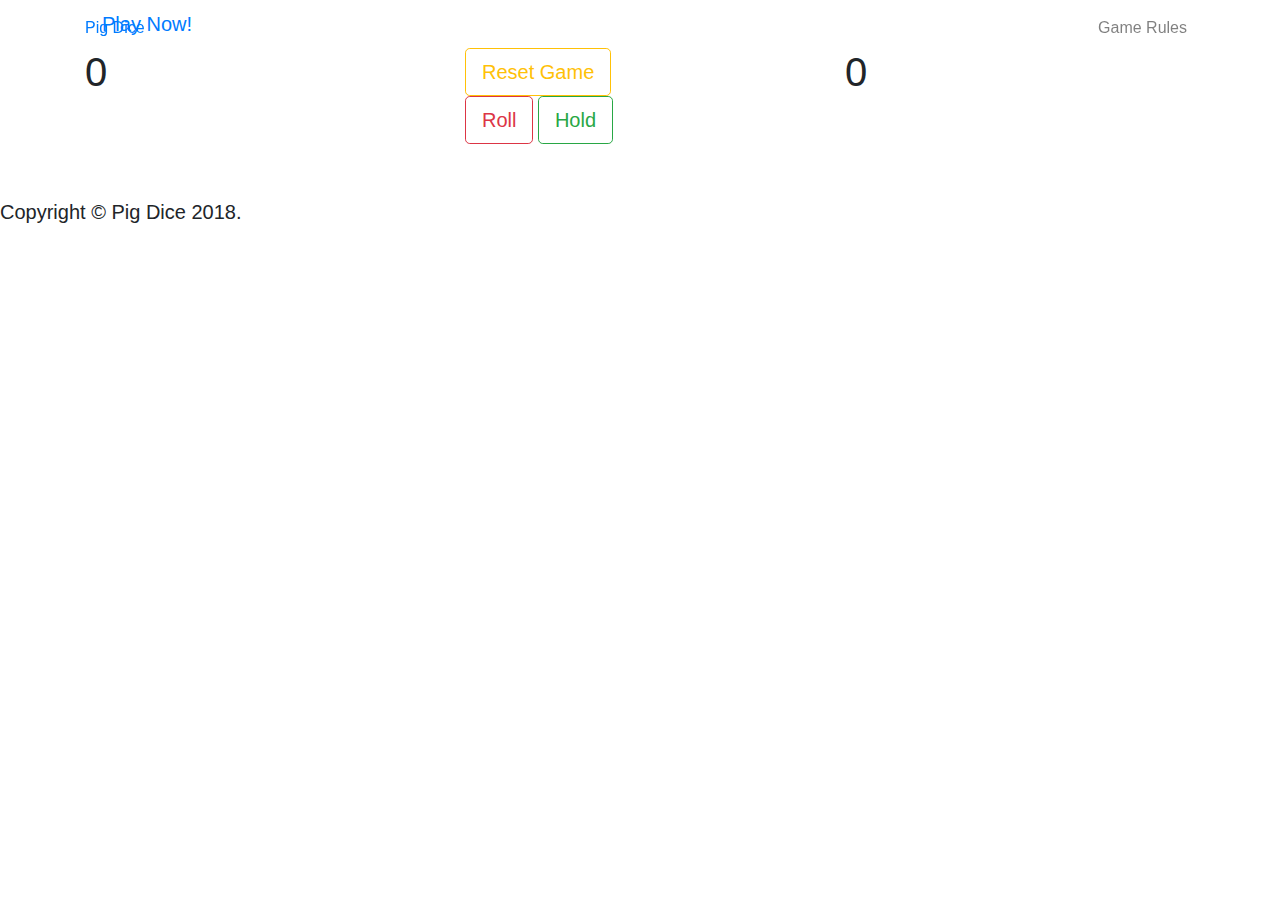
==== index.html @ 21623a9f "links" ====
<!DOCTYPE html>
<html lang="en">

<head>
    <meta charset="UTF-8">
    <meta name="viewport" content="width=device-width, initial-scale=1.0">
    <meta http-equiv="X-UA-Compatible" content="ie=edge">
    <link rel="stylesheet" href="https://maxcdn.bootstrapcdn.com/bootstrap/4.0.0/css/bootstrap.min.css">
    <link href='https://fonts.googleapis.com/css?family=Averia Sans Libre' rel='stylesheet'>
    <link href='https://fonts.googleapis.com/css?family=Julius Sans One' rel='stylesheet'>
    <link href='https://fonts.googleapis.com/css?family=Happy Monkey' rel='stylesheet'>
    <link rel="stylesheet" href="css/font-awesome.css">
    <link rel="stylesheet" href="css/animate.min.css">
    <link rel="stylesheet" href="css/styles.css">
    <link rel="shortcut icon" href="img/favicon.png">
    <title>Pig Dice</title>
</head>

<body>
    <nav class="navbar navbar-expand-lg navbar-light fixed-top" id="navMain">
        <div class="container">
            <a href="index.html">Pig Dice</a>
            <button class="navbar-toggler navbar-toggler-right" type="button" data-toggle="collapse" data-target="#navbarResponsive"
                aria-controls="navbarResponsive" aria-expanded="false" aria-label="Toggle navigation">Menu
                <i class="fa fa-bars"></i>
            </button>
            <div class="collapse navbar-collapse" id="navbarResponsive">
                <ul class="navbar-nav ml-auto">
                    <li class="nav-item">
                        <a class="nav-link smooth-scroll" href="#modal-rules" data-toggle="modal">Game Rules</a>
                    </li>
                </ul>
            </div>
        </div>
    </nav>
    <div class="container" id="start-game">
        <a href="#input-details" id="fresh-game" class="btn btn-default btn-lg animated infinite flash" data-toggle="modal"> Play Now!</a>
    </div>
    <div class="container-fluid dice-game">
        <div class="container">
            <div class="row game-content">
                <div class="col-md-4 live-content" id="content1">
                    <h1>0</h1>
                    <h2></h2>
                    <!-- <h3></h3> -->
                    <h4 class="cumulative"></h4>
                </div>
                <div class="col-md-4 center-panel">
                    <button class="btn btn-outline-warning btn-lg" id="reset" href="#input-details">Reset Game</button>
                    <br>
                    <button class="btn btn-outline-danger btn-lg" id="roll-dice">Roll</button>
                    <button class="btn btn-outline-success btn-lg" id="hold">Hold</button>
                    <p class="text-uppercase animated infinite shake"></p>
                    <div id="image-die">

                    </div>
                </div>
                <div class="col-md-4 live-content" id="content2">
                    <h1>0</h1>
                    <h2></h2>
                    <!-- <h3></h3> -->
                    <h4 class="cumulative"></h4>
                </div>
            </div>
        </div>
    </div>
    <div class="modal fade" id="modal-rules" role="dialog">
        <div class="modal-dialog modal-dialog-centered modal-lg">
            <div class="modal-content">
                <div class="modal-header">
                    <h4 class="modal-title">Rules</h4>
                    <button type="button" class="close" data-dismiss="modal">&times;</button>
                </div>
                <div class="modal-body">
                    <h3>Game Play:</h3>
                    <p>A player rolls the die until either:</p>
                    <ul>
                        <li>A one is rolled</li>
                        <li>The player chooses to hold i.e. stop rolling</li>
                    </ul>
                    <p>When a one is rolled, accumulated points are discarded and the other player takes over the dice.</p>
                    <p>When Hold is pressed, the accumulated points are added to the player's final Score.</p>
                    <p>The other player then takes the die over</p>
                    <p>
                        <span class="font-weight-bold">The first player to get 100 is the Winner!</span>
                    </p>
                    <br>
                    <h3>How to Play</h3>
                    <ol>
                        <li>Click start to begin the game</li>
                        <li>Enter the name of two players</li>
                        <li>ROLL the die and HODL as pleased.</li>
                    </ol>
                    <p>Resetting the game makes all counters become 0.</p>
                    <p>Refresh the game to start a new game with different players.</p>
                </div>
                <div class="modal-footer">
                    <button class="btn btn-danger" type="button" data-dismiss="modal">Close</button>
                </div>
            </div>
        </div>
    </div>
    <div class="modal fade" id="input-details" role="dialog">
        <div class="modal-dialog">
            <div class="modal-content">
                <div class="modal-header">
                    <h4 class="modal-title">Enter Name of 2 Players </h4>
                </div>
                <div class="modal-body">
                    <form action="" id="player-names">
                        <div class="col">
                            <input class="form-group" type="text" id="name-player" placeholder="Name of Player">
                            <button type="submit" class="btn btn-info" id="submit">Submit</button>
                        </div>
                    </form>
                </div>
                <div class="modal-footer">
                    <button class="btn btn-danger" type="button" data-dismiss="modal">Close</button>
                </div>
            </div>
        </div>
    </div>
    <div class="modal fade" id="winner-modal" role="dialog">
        <div class="modal-dialog modal-dialog-centered modal-lg">
            <div class="modal-content winner">
                <div class="modal-body">
                    <div class="winner-text">

                    </div>
                </div>
                <div class="modal-footer">
                    <button class="btn btn-danger" type="button" data-dismiss="modal">Close</button>
                </div>
            </div>
        </div>
    </div>
    <footer class="footer">
        <div class="footer-content">
            <ul class="list-inline">
                <li class="list-inline-item">
                    <a href="https://github.com/DevWaweru?tab=repositories" target="_blank">
                        <i class="fa fa-github fa-2x"></i>
                    </a>
                </li>
                <li class="list-inline-item">
                    <a href="https://twitter.com/richiewaweru" target="_blank">
                        <i class="fa fa-twitter fa-2x"></i>
                    </a>
                </li>
            </ul>
            <h5>Copyright &copy; Pig Dice 2018.</h5>
        </div>
    </footer>
    <script src="js/jquery.js"></script>
    <script src="js/bootstrap.bundle.min.js"></script>
    <script src="js/scripts.js"></script>
</body>

</html>
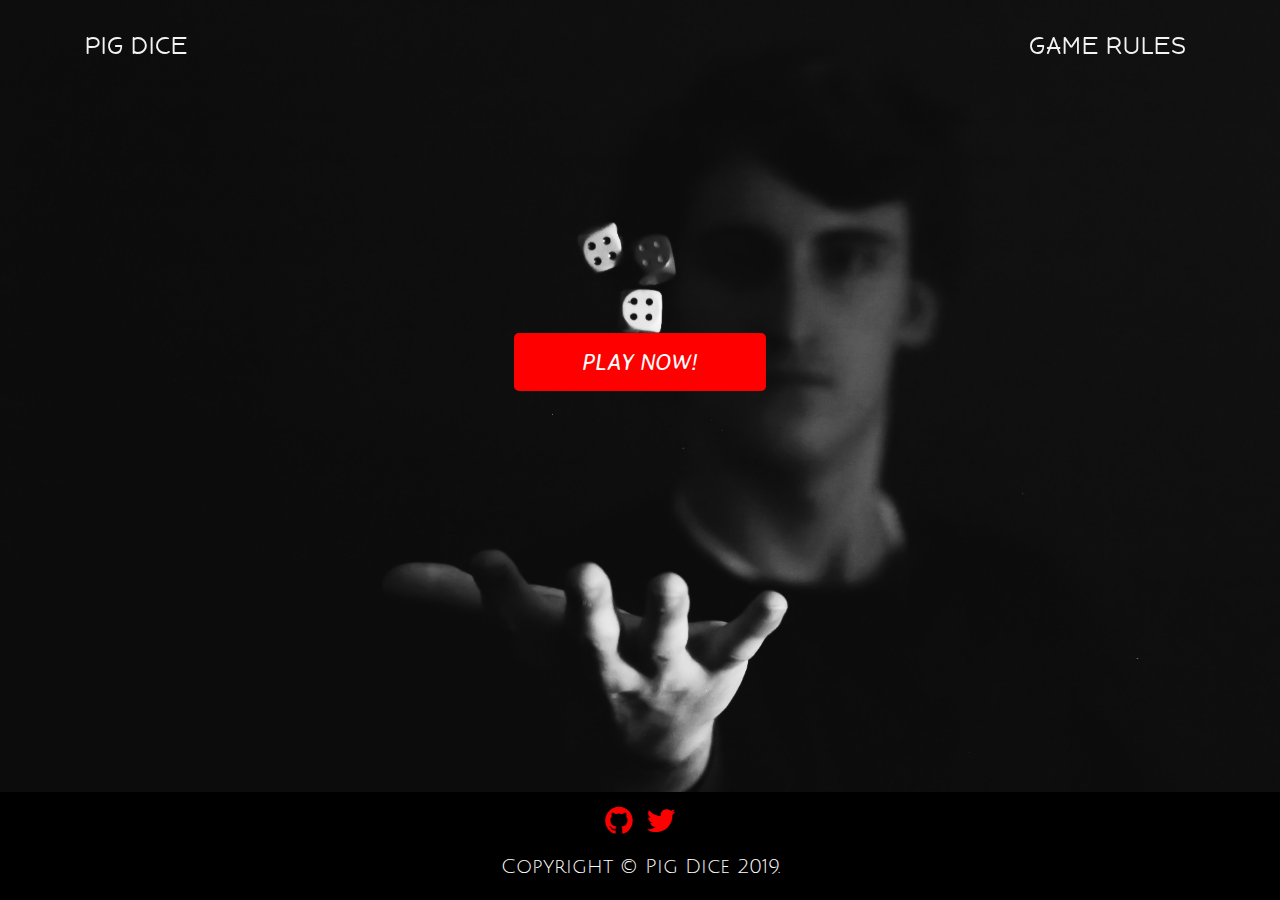
==== commit 19730eaa: "add class button" ====
--- a/index.html
+++ b/index.html
@@ -95,7 +95,7 @@
                     <p>Refresh the game to start a new game with different players.</p>
                 </div>
                 <div class="modal-footer">
-                    <button class="btn btn-danger" type="button" data-dismiss="modal">Close</button>
+                    <button class="btn btn-primary" type="button" data-dismiss="modal">Close</button>
                 </div>
             </div>
         </div>
@@ -115,7 +115,7 @@
                     </form>
                 </div>
                 <div class="modal-footer">
-                    <button class="btn btn-danger" type="button" data-dismiss="modal">Close</button>
+                    <button class="btn btn-primary" type="button" data-dismiss="modal">Close</button>
                 </div>
             </div>
         </div>
@@ -129,7 +129,7 @@
                     </div>
                 </div>
                 <div class="modal-footer">
-                    <button class="btn btn-danger" type="button" data-dismiss="modal">Close</button>
+                    <button class="btn btn-primary" type="button" data-dismiss="modal">Close</button>
                 </div>
             </div>
         </div>
@@ -148,7 +148,7 @@
                     </a>
                 </li>
             </ul>
-            <h5>Copyright &copy; Pig Dice 2018.</h5>
+            <h5>Copyright &copy; Pig Dice 2019.</h5>
         </div>
     </footer>
     <script src="js/jquery.js"></script>
--- a/css/styles.css
+++ b/css/styles.css
@@ -0,0 +1,177 @@
+body,
+html {
+    height: 100%;
+    background-image: url("../img/header-image.jpg");
+    background-size: cover;
+    position: relative;
+}
+#navMain {
+    font-family: 'Happy Monkey';
+    font-size: 100%;
+    text-transform: uppercase;
+}
+
+#navMain .navbar-toggler {
+    font-size: 14px;
+    padding: 11px;
+    color: 	 #66cc00;
+}
+
+#navMain a {
+    color: rgba(250, 250, 250, 0.973);
+    text-decoration: none;
+}
+
+
+#navMain .navbar-nav .nav-item:active,
+#navMain .navbar-nav .nav-item:focus {
+    outline: none;
+    background-color: transparent;
+}
+
+#start-game a {
+    margin-top: 60%;
+}
+
+#start-game {
+    text-align: center;
+}
+
+.live-content h1 {
+    font-size: 10em;
+}
+
+.player-turn {
+    background-color:grey;
+    height: 20em;
+}
+
+.game-content {
+    color: white;
+    text-align: center;
+    padding-top: 10%;
+}
+
+.dice-game {
+    padding-top: 6%;
+    display: none;
+}
+
+.center-panel button {
+    margin: 5%;
+}
+
+.center-panel p {
+    padding-top: 1em;
+    padding-bottom: 1em;
+    font-size: 1.5em;
+    color: rgba(255, 0, 0, 0.616);
+}
+
+.winner {
+    background-image: url("../img/dice.gif");
+    background-size: cover;
+    /* height:5em; */
+}
+
+.winner-text {
+    padding-top: 6em;
+    padding-bottom: 6em;
+    padding-left: 2%;
+    color: white;
+}
+
+.center-panel button {
+    padding-left: 1.5em;
+    padding-right: 1.5em;
+}
+
+a.btn {
+    -webkit-transition: all 0.2s ease-in-out;
+    -moz-transition: all 0.2s ease-in-out;
+    transition: all 0.2s ease-in-out;
+    border: solid 1px rgba(248, 0, 0, 0.973);
+    color: rgb(252, 252, 252);
+    background-color: rgb(255, 0, 0);
+    margin: 0.1em;
+    padding-left: 3em;
+    padding-right: 3em;
+    padding-top: 0.5em;
+    padding-bottom: 0.5em;
+}
+
+a:hover.btn {
+    background-color: #eeeceb00;
+    color: white;
+}
+
+.live-content,
+.winner-text {
+    font-family: 'Julius Sans One';
+}
+
+a#fresh-game {
+    font-family: 'Averia Sans Libre';
+    text-transform: uppercase;
+    font-style: oblique;
+    font-size: 1.4em;
+}
+
+.footer {
+    display: none;
+}
+
+.footer-content {
+    padding-top: 1%;
+    padding-bottom: 1%;
+    text-align: center;
+}
+
+.list-inline a {
+    color: red;
+}
+
+@media (min-width: 992px) {
+    #navMain {
+        padding-top: 20px;
+        padding-bottom: 20px;
+        -webkit-transition: padding-top 0.5s ease-in-out, padding-bottom 0.5s;
+        -moz-transition: padding-top 0.5s ease-in-out, padding-bottom 0.5s;
+        transition: padding-top 0.5s ease-in-out, padding-bottom 0.5s;
+        letter-spacing: 1px;
+        background: transparent;
+        font-size: 1.5em;
+    }
+    #navMain .nav-link.active {
+        outline: none;
+        background-color: rgba(26, 25, 24, 0.699);
+    }
+    #navMain .nav-link.active:hover {
+        color: white;
+    }
+    #navMain.navbar-shrink {
+        padding-top: 10px;
+        padding-bottom: 10px;
+        border-bottom: 1px solid red;
+        background: rgba(128, 128, 128, 0.26);
+    }
+    #navMain.navbar-shrink a {
+        color: rgba(250, 0, 42, 0.973);
+    }
+    #start-game a {
+        margin-top: 30%;
+    }
+    .footer {
+        position: fixed;
+        color: white;
+        background-color: black;
+        right: 0;
+        left: 0;
+        bottom: 0;
+        width: 100%;
+        display: flex;
+        justify-content: center;
+        align-items: center;
+        font-family: 'Julius Sans One';
+    }
+}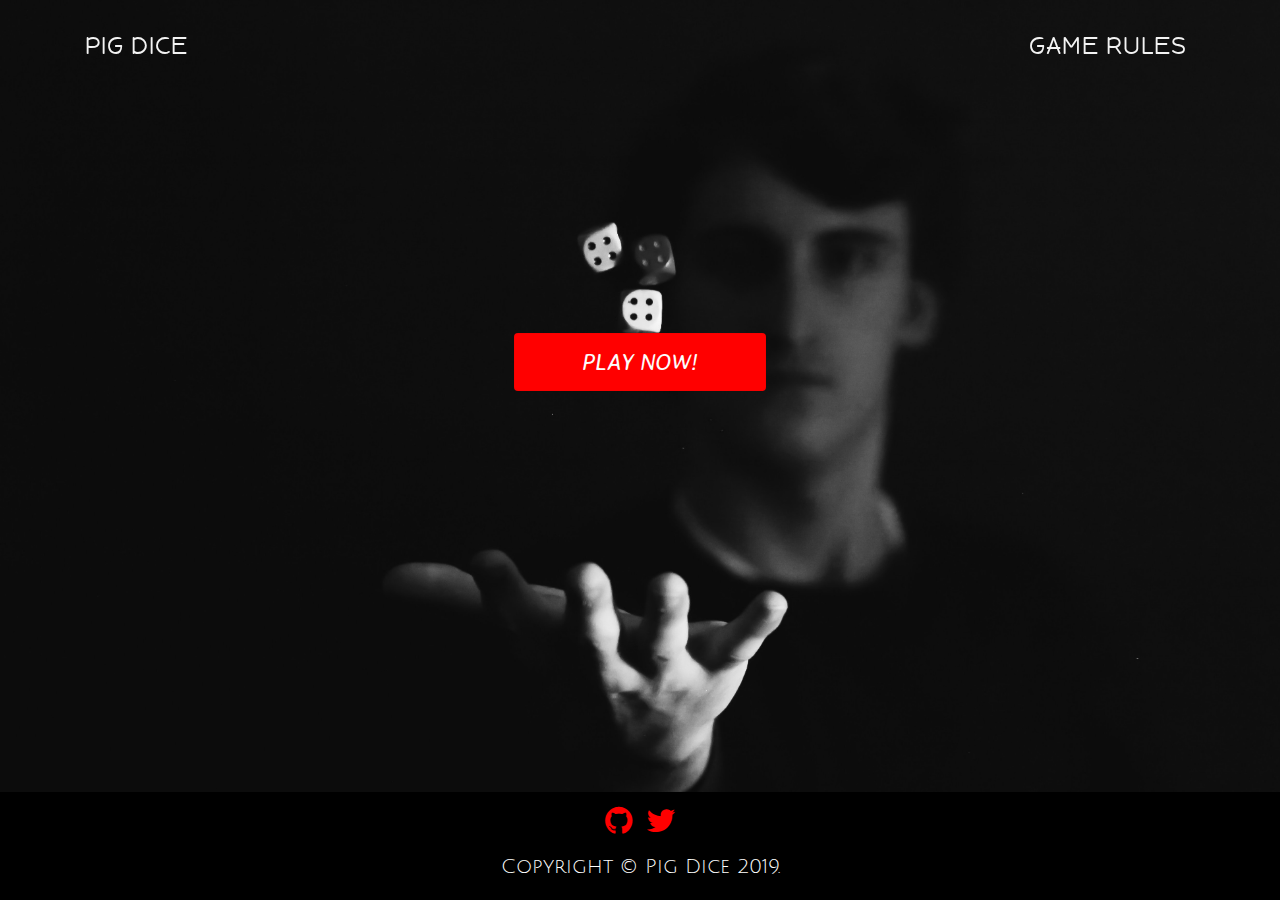
==== commit de8c68c5: "add some change to button" ====
--- a/index.html
+++ b/index.html
@@ -34,7 +34,7 @@
         </div>
     </nav>
     <div class="container" id="start-game">
-        <a href="#input-details" id="fresh-game" class="btn btn-default btn-lg animated infinite flash" data-toggle="modal"> Play Now!</a>
+        <a href="#input-details" id="fresh-game" class="btn btn-default btn-danger animated infinite flash" data-toggle="modal"> Play Now!</a>
     </div>
     <div class="container-fluid dice-game">
         <div class="container">
@@ -81,9 +81,8 @@
                     <p>When a one is rolled, accumulated points are discarded and the other player takes over the dice.</p>
                     <p>When Hold is pressed, the accumulated points are added to the player's final Score.</p>
                     <p>The other player then takes the die over</p>
-                    <p>
-                        <span class="font-weight-bold">The first player to get 100 is the Winner!</span>
-                    </p>
+                    <p><span class="font-weight-bold">The first player to get 100 is the Winner!</span></p>
+                   
                     <br>
                     <h3>How to Play</h3>
                     <ol>
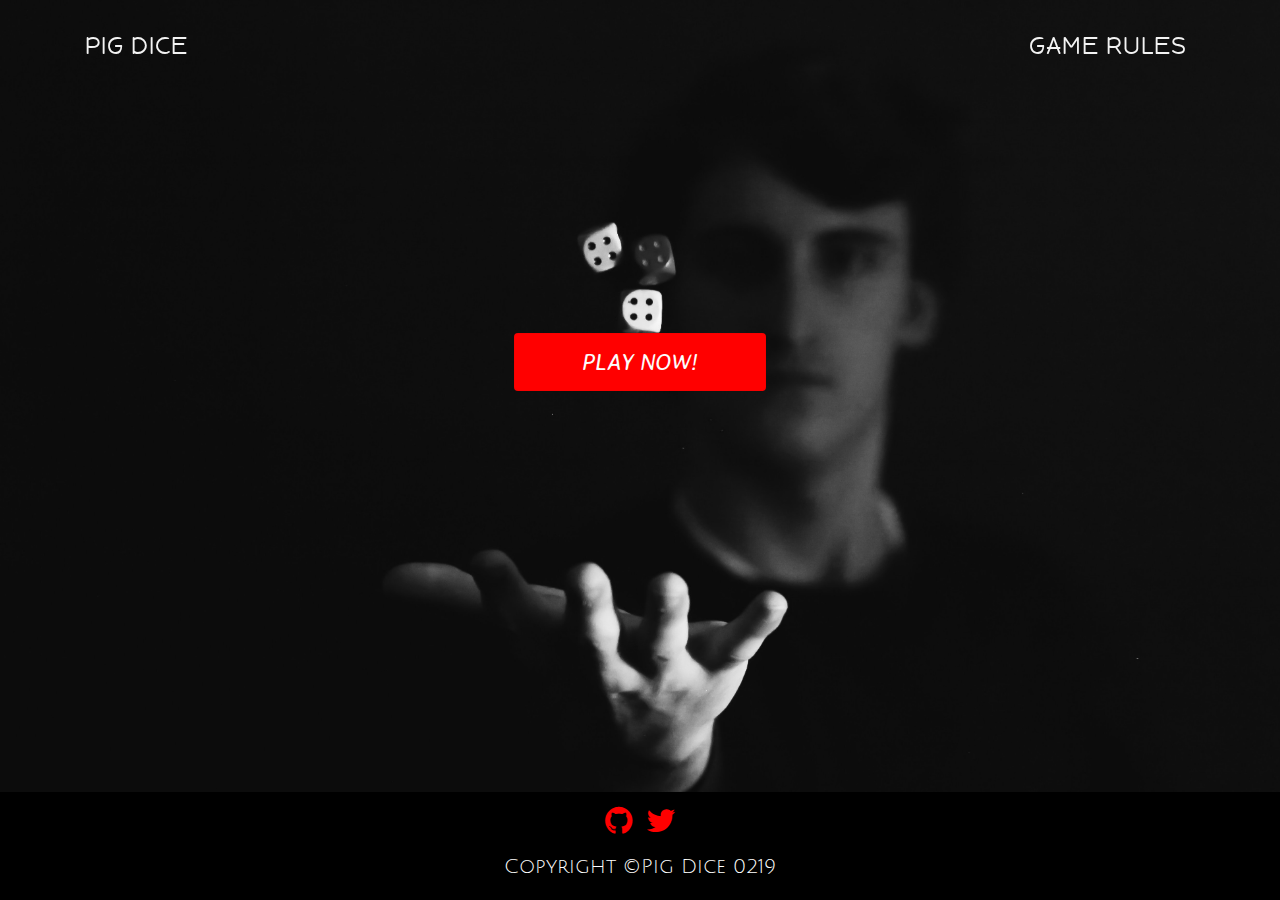
==== commit c104f2cd: "add heading of copyright" ====
--- a/index.html
+++ b/index.html
@@ -81,7 +81,7 @@
                     <p>When a one is rolled, accumulated points are discarded and the other player takes over the dice.</p>
                     <p>When Hold is pressed, the accumulated points are added to the player's final Score.</p>
                     <p>The other player then takes the die over</p>
-                    <p><span class="font-weight-bold">The first player to get 100 is the Winner!</span></p>
+                    <p><strong class="font-weight-bold">The first player to get 100 is the Winner! </strong></p>
                    
                     <br>
                     <h3>How to Play</h3>
@@ -147,7 +147,7 @@
                     </a>
                 </li>
             </ul>
-            <h5>Copyright &copy; Pig Dice 2019.</h5>
+            <h5>Copyright &copy;Pig Dice 0219</h5>
         </div>
     </footer>
     <script src="js/jquery.js"></script>
